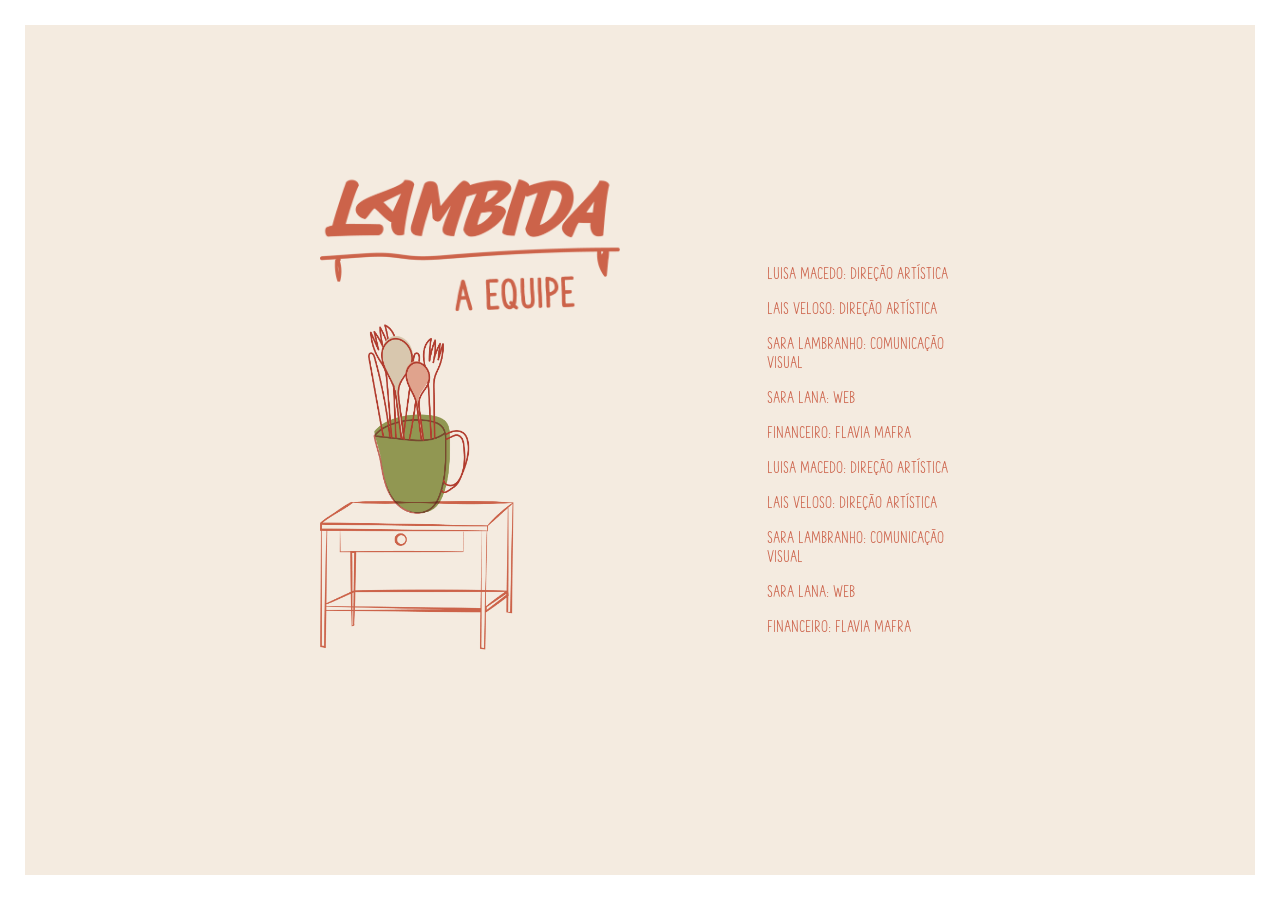
==== lambida/equipe.html @ 5ec5078e "Add files via upload" ====
<!DOCTYPE html>
<html lang="en">
  <head>
    <meta charset="UTF-8">
    <title>A Equipe</title>
	<link rel="stylesheet" href="style.css">
  </head>

  <body>
	<div class="bg"></div>
	<div class="info">
		<imagem>
			<img src="img/logo_equipe.png" width="300">
			<img src="img/ilustracao_equipe.png" width="200">
		</imagem>
		<texto class="equipe_texto">
			<p><b>LUISA MACEDO</b>: DIREÇÃO ARTÍSTICA</p>
			<p><b>LAIS VELOSO</b>: DIREÇÃO ARTÍSTICA</p>
			<p><b>SARA LAMBRANHO</b>: COMUNICAÇÃO VISUAL</p>
			<p><b>SARA LANA</b>: WEB</p>
			<p><b>FINANCEIRO</b>: FLAVIA MAFRA</p>
			<p><b>LUISA MACEDO</b>: DIREÇÃO ARTÍSTICA</p>
			<p><b>LAIS VELOSO</b>: DIREÇÃO ARTÍSTICA</p>
			<p><b>SARA LAMBRANHO</b>: COMUNICAÇÃO VISUAL</p>
			<p><b>SARA LANA</b>: WEB</p>
			<p><b>FINANCEIRO</b>: FLAVIA MAFRA</p>
		</texto>
	</div>
  </body>
</html>
---- lambida/style.css ----
:root{
	--laranjaFonte : #cc624a;
}

body{
	background-color: #ffffff;
}
.bg{
	z-index: -1;
	--borda: 50px;
	background-color: #f4ebe0;
	height: calc(100vh - var(--borda));
	width: calc(100vw - var(--borda));
	margin: 0;
	position: absolute;
	top: 50%;
	left: 50%;
	-ms-transform: translate(-50%, -50%);
	transform: translate(-50%, -50%);
}

.burgImg{
	width: 2%;
	margin-top: 20px;
	margin-left: 20px;
}
.burgImg:hover{
	cursor: pointer;
}
.menu{
	position: absolute;
	width: 140px;
	padding: 10px;
	margin-left: 20px;
	border: solid #e2b1a0;
	border-width: 2px;
	z-index: 1;
}

.hide{
	opacity: 0%;
} 

.info{
	position: absolute;
	top: 50%;
	left: 50%;
	-ms-transform: translate(-50%, -50%);
	transform: translate(-50%, -50%);

	display: flex;
	align-items: center;
}

a, p{
    font-family: 'TheHandWideBlack', Inter, system-ui, -apple-system, "Segoe UI", Roboto, "Helvetica Neue", Arial;
	color: var(--laranjaFonte);
}

@font-face{
	font-family: 'TheHandWideBlack';
	src: url('fontes/The Hand Wide Black.otf') format('opentype');
	font-weight: normal;
	font-style: normal;
}

@font-face{
	font-family: 'TheHandWideHeavy';
	src: url('fontes/The Hand Wide Heavy.otf') format('opentype');
	font-weight: normal;
	font-style: normal;
}

.fundo{
	height: 80%;
}

.cozinhaImg{
	position: absolute;
	width: 80%;
}
.ovosImg{
	width: 13%;
	position: relative;
	left: 28.5%;
	top: -7.5%;
}
.tomateImg{
	position: relative;
	width: 8%;
	left: 3.5%;
	top: 280px;
}
.quiabosImg{
	width: 7.5%;
	position: relative;
	top: 24px;
	left: -560px;
}
.alhosImg{
	width: 6%;
	position: relative;
	top: 295px;
	left: -205px;
}
.couveImg{
	width: 8%;
	position: relative;
	left: 325px;
	top: 15px;
}
.cebolasImg{
	width: 10%;
	position: relative;
	left: 333px;
	top: 275px;
}
.clicavel:hover{
	transform: scale(1.05);
}
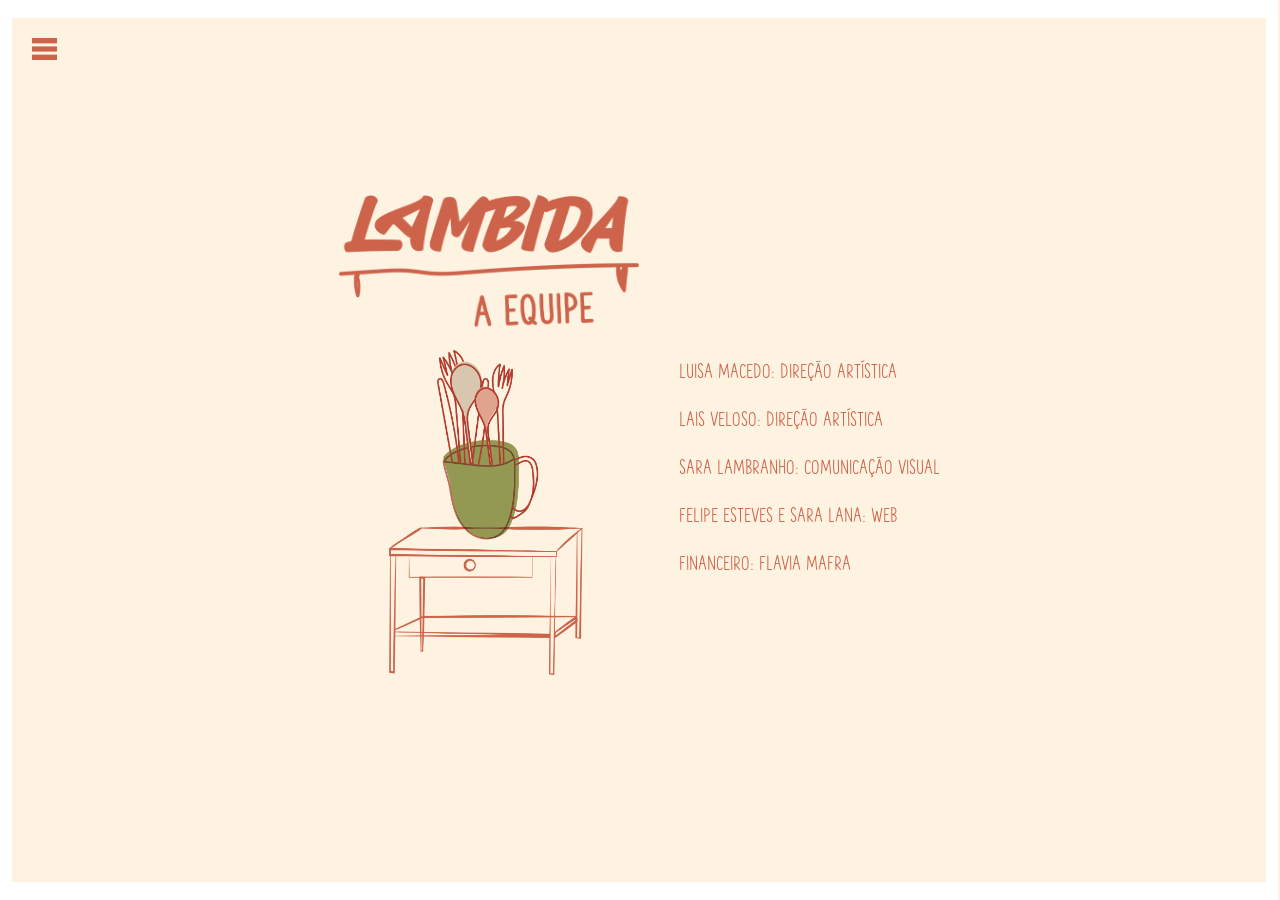
==== commit f3b2a496: "versão desktop finalizada" ====
--- a/lambida/equipe.html
+++ b/lambida/equipe.html
@@ -7,24 +7,28 @@
   </head>
 
   <body>
-	<div class="bg"></div>
-	<div class="info">
-		<imagem>
-			<img src="img/logo_equipe.png" width="300">
-			<img src="img/ilustracao_equipe.png" width="200">
-		</imagem>
-		<texto class="equipe_texto">
-			<p><b>LUISA MACEDO</b>: DIREÇÃO ARTÍSTICA</p>
-			<p><b>LAIS VELOSO</b>: DIREÇÃO ARTÍSTICA</p>
-			<p><b>SARA LAMBRANHO</b>: COMUNICAÇÃO VISUAL</p>
-			<p><b>SARA LANA</b>: WEB</p>
-			<p><b>FINANCEIRO</b>: FLAVIA MAFRA</p>
-			<p><b>LUISA MACEDO</b>: DIREÇÃO ARTÍSTICA</p>
-			<p><b>LAIS VELOSO</b>: DIREÇÃO ARTÍSTICA</p>
-			<p><b>SARA LAMBRANHO</b>: COMUNICAÇÃO VISUAL</p>
-			<p><b>SARA LANA</b>: WEB</p>
-			<p><b>FINANCEIRO</b>: FLAVIA MAFRA</p>
-		</texto>
+	<div class="hamburger">
+		<img src="./img/menu.png" class="burgImg" onclick="desenharMenu()">
+		<menu id="menu" class="menu hide"></menu>
 	</div>
+	<main class="center">
+		<div class="info">
+			<div class="imagens">
+				<a href="index.html">
+				<img src="img/logo_equipe.png" width="300" alt="Equipe Logo">
+				</a>
+				<img src="img/ilustracao_equipe.png" width="200" alt="Ilustração Equipe">
+			</div>
+
+			<div class="texto equipe_texto">
+				<p><b>LUISA MACEDO</b>: DIREÇÃO ARTÍSTICA</p>
+				<p><b>LAIS VELOSO</b>: DIREÇÃO ARTÍSTICA</p>
+				<p><b>SARA LAMBRANHO</b>: COMUNICAÇÃO VISUAL</p>
+				<p><b>FELIPE ESTEVES E SARA LANA</b>: WEB</p>
+				<p><b>FINANCEIRO</b>: FLAVIA MAFRA</p>
+			</div>
+		</div>
+	</main>
+	<script src="script.js"></script>
   </body>
 </html>
--- a/lambida/style.css
+++ b/lambida/style.css
@@ -1,60 +1,20 @@
 :root{
 	--laranjaFonte : #cc624a;
-}
-
-body{
-	background-color: #ffffff;
-}
-.bg{
-	z-index: -1;
-	--borda: 50px;
-	background-color: #f4ebe0;
-	height: calc(100vh - var(--borda));
-	width: calc(100vw - var(--borda));
-	margin: 0;
-	position: absolute;
-	top: 50%;
-	left: 50%;
-	-ms-transform: translate(-50%, -50%);
-	transform: translate(-50%, -50%);
-}
-
-.burgImg{
-	width: 2%;
-	margin-top: 20px;
-	margin-left: 20px;
-}
-.burgImg:hover{
-	cursor: pointer;
-}
-.menu{
-	position: absolute;
-	width: 140px;
-	padding: 10px;
-	margin-left: 20px;
-	border: solid #e2b1a0;
-	border-width: 2px;
-	z-index: 1;
-}
-
-.hide{
-	opacity: 0%;
-} 
-
-.info{
-	position: absolute;
-	top: 50%;
-	left: 50%;
-	-ms-transform: translate(-50%, -50%);
-	transform: translate(-50%, -50%);
-
-	display: flex;
-	align-items: center;
-}
-
-a, p{
-    font-family: 'TheHandWideBlack', Inter, system-ui, -apple-system, "Segoe UI", Roboto, "Helvetica Neue", Arial;
-	color: var(--laranjaFonte);
+	--laranjaFonteOppacity : #cc624a82;
+	--creme : #fef2e1;
+  --rosa: #e0a38c;
+  --rosaOppacity: #e0a38c82;
+  --verde: #6f8926;
+  --verdeOppacity: #6f892682;
+  --musgo: #717d26;
+  --musgoOppacity: #717d2682;
+  --amarelo: #d9bc5f;
+  --amareloOppacity: #d9bc5f82;
+  --ocre: #ebd0b4;
+  --ocreOppacity: #ebd0b482;
+  --marrom: #9e7c44;
+  --marromOppacity: #9e7c4482;
+	
 }
 
 @font-face{
@@ -71,50 +31,310 @@
 	font-style: normal;
 }
 
-.fundo{
-	height: 80%;
-}
-
-.cozinhaImg{
+body{
+	  background-color: var(--creme);
+    border-bottom: 2vh solid white; 
+    border-top: 2vh solid white; 
+    border-left: 1vw solid white; 
+    border-right: 1vw solid white; 
+    height: 96vh;       
+    width: 98vw;       
+    margin: 0;   
+}
+
+a, p {
+  font-family: 'TheHandWideBlack', Inter, system-ui, -apple-system, "Segoe UI", Roboto, "Helvetica Neue", Arial;
+	color: var(--laranjaFonte);
+}
+
+p::selection{
+  background-color: var(--laranjaFonte);
+	color: var(--creme);
+}
+img::selection{
+  background-color: var(--laranjaFonteOppacity);
+	color: var(--creme);
+}
+
+body::selection{
+  background-color: var(--laranjaFonte);
+	color: var(--creme);
+}
+
+ hr {
+  border: none;
+  height: 1.5px;
+  background: linear-gradient(
+    to right,
+    rgba(204, 98, 74, 0),
+    rgba(204, 98, 74, 1) 10%,
+    rgba(204, 98, 74, 1) 90%,
+    rgba(204, 98, 74, 0)
+  );
+  border-radius: 1px;
+  margin: 8px 0;
+}
+
+.hamburguer{
+  position:absolute !important;
+  top:50vw;
+  left:5vw;
+}
+
+.burgImg{
+	width: 2%;
+	margin-top: 20px;
+	margin-left: 20px;
+}
+.burgImg:hover{
+	cursor: pointer;
+}
+.menu{
 	position: absolute;
-	width: 80%;
-}
-.ovosImg{
-	width: 13%;
-	position: relative;
-	left: 28.5%;
-	top: -7.5%;
-}
-.tomateImg{
-	position: relative;
-	width: 8%;
-	left: 3.5%;
-	top: 280px;
-}
-.quiabosImg{
-	width: 7.5%;
-	position: relative;
-	top: 24px;
-	left: -560px;
-}
-.alhosImg{
-	width: 6%;
-	position: relative;
-	top: 295px;
-	left: -205px;
-}
-.couveImg{
-	width: 8%;
-	position: relative;
-	left: 325px;
-	top: 15px;
-}
-.cebolasImg{
-	width: 10%;
-	position: relative;
-	left: 333px;
-	top: 275px;
+	width: 140px;
+	padding: 20px;
+	margin-left: 20px;
+	border: solid var(--laranjaFonte);
+	border-width: 2px;
+    background-color: white;
+	font-size: 1.2em;
+	a{
+	text-decoration: none;
+	}
+	z-index: 1;
+}
+
+.hide{
+	opacity: 0%;
+} 
+
+.center {
+  min-height: 90dvh;
+  min-height: 90svh;
+  min-height: 90vh;
+  display: grid;
+  place-items: center;
+}
+
+.info {
+  display: flex;
+  align-items: center;     /* centraliza verticalmente o texto */
+  justify-content: center; /* opcional: centraliza tudo no container */
+  gap: 40px;               /* espaço entre as imagens e o texto */
+  flex-wrap: wrap;         /* deixa responsivo em telas menores */
+}
+
+/* empilha as imagens */
+.imagens {
+  display: flex;
+  flex-direction: column;  /* uma imagem em cima da outra */
+  align-items: center;     /* centraliza horizontalmente as imagens */
+  gap: 10px;               /* espaçamento entre elas */
+}
+
+/* formatação do texto */
+.texto {
+  max-width: 40vw;        /* limite de largura do bloco de texto */
+  line-height: 1.5;
+  font-size: 1rem;
+}
+
+.fundo {
+  position: absolute;
+  width: 84vw;
+  height: calc(100vh - 16vw);
+  top: 8vw;
+  left: 8vw;
+}
+
+.projeto_texto, p{
+  font-family: 'TheHandWideBlack', Inter, system-ui, -apple-system, "Segoe UI", Roboto, "Helvetica Neue", Arial;
+	font-size: 1.5vw;
+  color: var(--laranjaFonte);
+}
+
+.cozinha-container {
+  position: relative;
+  width: 84vw;
+  height: calc(100vh - 16vw);
+  margin: 0 auto;
+  overflow: hidden;
+}
+
+.cozinhaImg {
+  width: 100%;
+  height: 100%;
+  object-fit: contain; /* mantém proporção da imagem */
+}
+
+.item {
+  position: absolute;
+  transform: translate(-50%, -50%);
+  width: 8%; /* ajuste o tamanho conforme necessário */
+  cursor: pointer;
+  transition: transform 0.2s;
+}
+
+.item:hover {
+  transform: translate(-50%, -50%) scale(1.05);
+}
+.logo{
+  width: 17%;
+}
+.ovos{
+  width: 12%;
+}
+.tomates{
+  width: 8%;
+}
+.quiabos{
+  width: 8%;
+}
+.alhos{
+  width: 5.5%;   /* largura relativa à cozinha */
+}
+.couve{
+  width: 8%;   /* largura relativa à cozinha */
+}
+.cebolas{
+  width: 9%;   /* largura relativa à cozinha */
 }
 .clicavel:hover{
-	transform: scale(1.05);
-}
+	transform: translate(-50%, -50%) scale(1.05);
+}
+
+.audios{
+  max-height: 70vh;
+  overflow-y: auto;
+  overflow-x: hidden;
+  text-align: right;  
+  padding-right: 2vw;
+}
+
+.audios::-webkit-scrollbar {
+  width: 10px;             /* largura da barra */
+}
+
+.audios::-webkit-scrollbar-thumb {
+  background-color: var(--laranjaFonte);   /* cor da barra */
+  border-radius: 5px;      /* cantos arredondados */
+}
+
+.audios::-webkit-scrollbar-thumb:hover {
+  background-color: var(--laranjaFonteOppacity); /* cor quando o mouse passa por cima */
+}
+
+.audios::-webkit-scrollbar-track {
+   background-color: transparent; /* cor da trilha de fundo */
+}
+
+.lista-audios{
+  font-family: 'TheHandWideBlack', Inter, system-ui, -apple-system, "Segoe UI", Roboto, "Helvetica Neue", Arial;
+	color: var(--laranjaFonte);
+  font-size: 1.8vh;
+  text-transform: uppercase;
+  list-style-type: none;
+}
+
+ul li {
+  line-height: 4vh; 
+}
+
+.audio-player {
+  display: flex;
+  align-items: center;
+  gap: 10px;
+  width: 300px;
+  background: transparent;
+  user-select: none;
+  font-family: monospace;
+  display: inline-flex;         
+  align-items: center;     
+  justify-content: flex-start;
+}
+
+.play-btn {
+  background: none;
+  border: none;
+  color: var(--laranjaFonte);
+  font-size: 1.6rem;
+  cursor: pointer;
+  transition: color 0.2s ease;
+}
+
+.play-btn:hover {
+  color: var(--laranjaFonteOppacity);
+}
+
+.progress-container {
+  position: relative;
+  flex: 1;
+  height: 16px;
+  border-radius: 3px;
+  cursor: pointer;
+}
+.belinha{
+  background: var(--musgo);
+}
+.belinhaOppacity{
+  background: var(--musgoOppacity);
+}
+
+.lena{
+  background: var(--rosa);
+}
+.lenaOppacity{
+  background: var(--rosaOppacity);
+}
+.rose{
+  background: var(--amarelo);
+}
+.roseOppacity{
+  background: var(--amareloOppacity);
+}
+.vera{
+  background: var(--ocre);
+}
+.veraOppacity{
+  background: var(--ocreOppacity);
+}
+.ruth{
+  background: var(--marrom);
+}
+.ruthOppacity{
+  background: var(--marromOppacity);
+}
+.silvia{
+  background: var(--verde);
+}
+.silviaOppacity{
+  background: var(--verdeOppacity);
+}
+
+.progress-bar {
+  position: absolute;
+  height: 100%;
+  width: 0%;
+  border-radius: 3px;
+}
+
+.progress-handle {
+  position: absolute;
+  top: 50%;
+  left: 0%;
+  transform: translate(-50%, -50%);
+  width: 12px;
+  height: 12px;
+  border-radius: 50%;
+  pointer-events: none;
+  background: transparent;
+}
+
+.time {
+  font-family: 'TheHandWideBlack', Inter, system-ui, -apple-system, "Segoe UI", Roboto, "Helvetica Neue", Arial;
+  font-size: 1.3rem;
+  color: var(--laranjaFonte);
+  min-width: 90px;
+  text-align: right;
+  padding-right: 20px;
+}
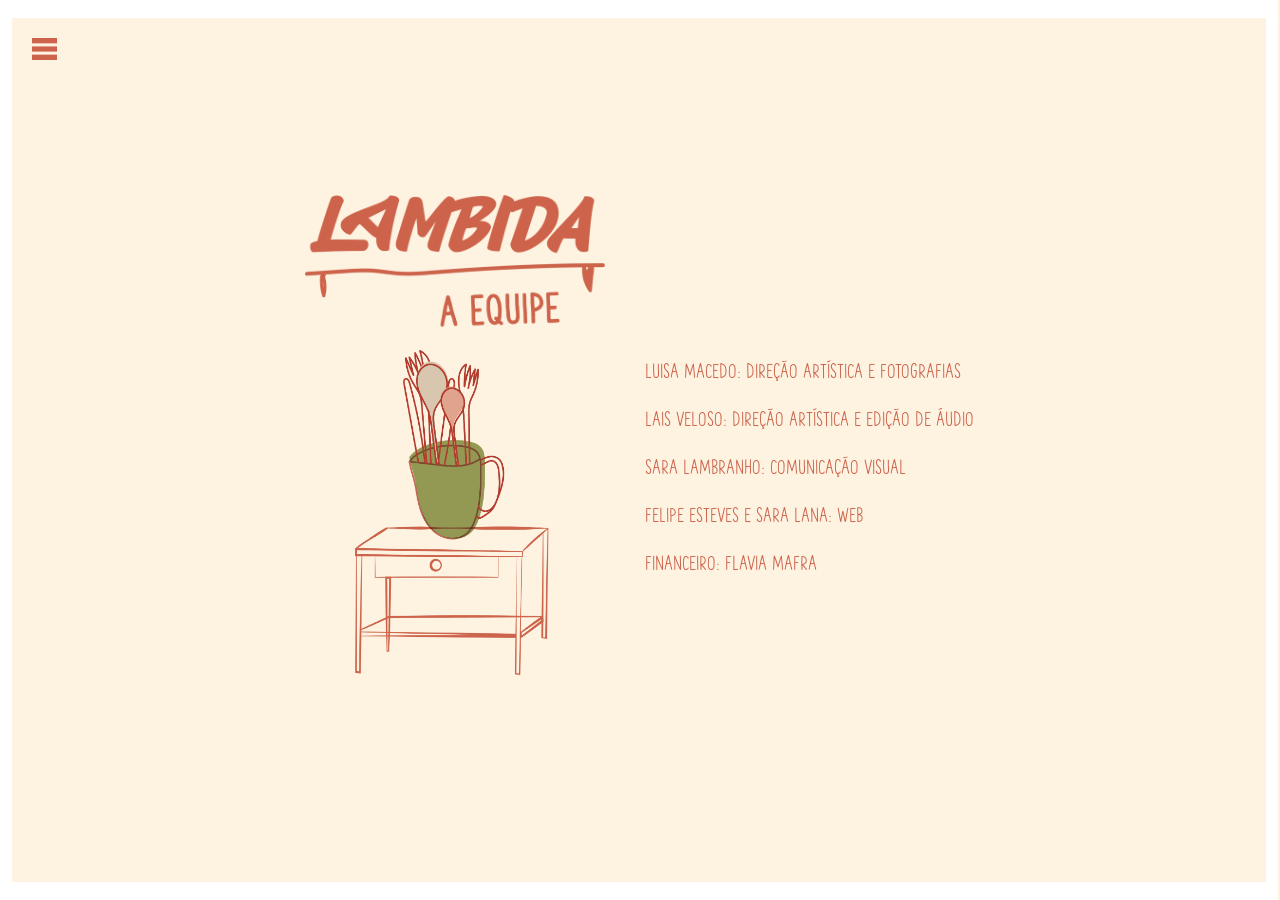
==== commit 7f36553b: "correcoes de logo e equipe" ====
--- a/lambida/equipe.html
+++ b/lambida/equipe.html
@@ -21,8 +21,8 @@
 			</div>
 
 			<div class="texto equipe_texto">
-				<p><b>LUISA MACEDO</b>: DIREÇÃO ARTÍSTICA</p>
-				<p><b>LAIS VELOSO</b>: DIREÇÃO ARTÍSTICA</p>
+				<p><b>LUISA MACEDO</b>: DIREÇÃO ARTÍSTICA E FOTOGRAFIAS</p>
+				<p><b>LAIS VELOSO</b>: DIREÇÃO ARTÍSTICA E EDIÇÃO DE ÁUDIO</p>
 				<p><b>SARA LAMBRANHO</b>: COMUNICAÇÃO VISUAL</p>
 				<p><b>FELIPE ESTEVES E SARA LANA</b>: WEB</p>
 				<p><b>FINANCEIRO</b>: FLAVIA MAFRA</p>
